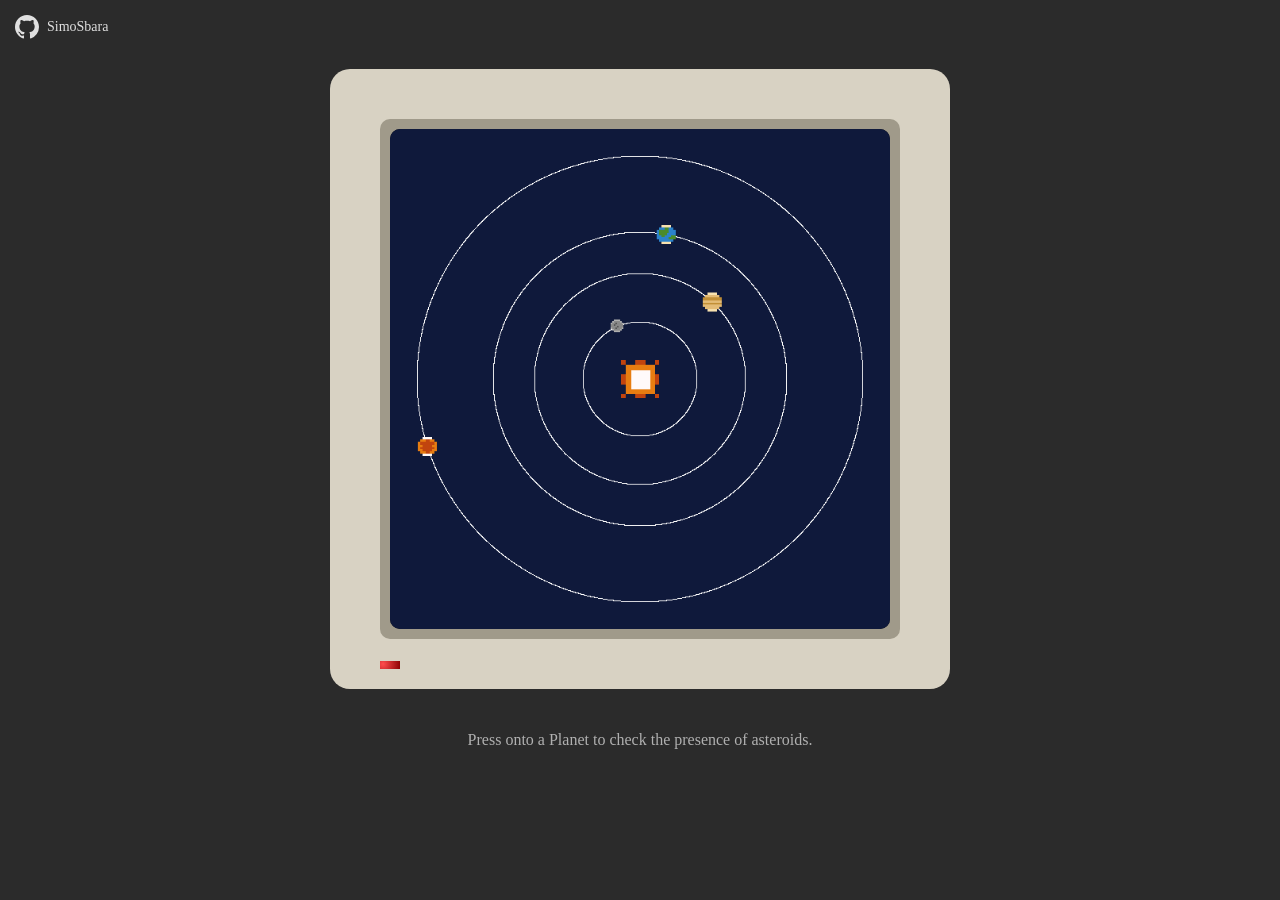
==== index.html @ 10224bb9 "Rename main.html to index.html" ====
<!doctype html>
<html lang="en-us">
  <head>
    <link rel="stylesheet" href="main.css">
    <link rel="stylesheet" href="win31/combined.min.css">
    <meta charset="utf-8">
    <meta http-equiv="Content-Type" content="text/html; charset=utf-8">
    <title>Near Earth Objects</title>

    <style>
        body, button, input, textarea {
            font-family: 'Microsoft Sans Serif' !important;
        }
    </style>
    <script>

        var wasm = null;
        var cur_planet = -1;
        var cur_asteroid = -1;

        function decode_c_str(pointer) 
        {
            const memoryView = new Uint8Array(wasm.memory.buffer);

            let length = 0;
            while (memoryView[pointer + length] !== 0) {
                length++;
            }

            const stringBytes = new Uint8Array(wasm.memory.buffer, pointer, length);

            const decoder = new TextDecoder('utf-8');
            return decoder.decode(stringBytes);
        }

        function date_to_iso(date)
        {
            const yyyy = date.getFullYear();
            const mm = String(date.getMonth() + 1).padStart(2, '0');
            const dd = String(date.getDate()).padStart(2, '0');

            return `${yyyy}-${mm}-${dd}`
        } 

        function timestamp_to_iso(t)
        {
            let seconds = parseInt(t);
            let date = new Date(seconds)

            const yyyy = date.getFullYear();
            const mm = String(date.getMonth() + 1).padStart(2, '0');
            const dd = String(date.getDate()).padStart(2, '0');

            return `${yyyy}-${mm}-${dd}`
        } 


        function days_date_diff(first, second) 
        {        
            return Math.round((second - first) / (1000 * 60 * 60 * 24));
        }

        function msec_date_diff(first, second) 
        {        
            return BigInt(second - first);
        }

        async function init_events()
        {
            const canvas = document.getElementById("buffer")
            canvas.addEventListener('mousedown', function(e) {
                on_planet_click(canvas, e)
            })

            const btn1 = document.getElementById("btn1")
            btn1.addEventListener('click', function(e) {

                let dlginfo = document.getElementById("dlg-info")
                dlginfo.hidden = true

                load_asteroids_table(cur_planet)

                let dlg_asteroids = document.getElementById("dlg-asteroids")
                dlg_asteroids.hidden = false
            })

            const btn2 = document.getElementById("btn2")
            btn2.addEventListener('click', function(e) {
                let dlg = document.getElementById("dlg-info")
                dlg.hidden = true
            })

            const btn1_list = document.getElementById("dlg-asteroids-btn1")
            btn1_list.addEventListener('click', function(e) {

                if(cur_asteroid == -1)
                    return

                select_asteroid(cur_asteroid)

                let dlg = document.getElementById("dlg-asteroid-info")
                dlg.hidden = false
            })

            const btn2_list = document.getElementById("dlg-asteroids-btn2")
            btn2_list.addEventListener('click', function(e) {
                let dlg = document.getElementById("dlg-asteroids")
                dlg.hidden = true

                cur_planet = -1
                cur_asteroid = -1
            })

            const btn_ok = document.getElementById("dlg-asteroid-info-ok")
            btn_ok.addEventListener('click', function(e) {
                let dlg = document.getElementById("dlg-asteroid-info")
                dlg.hidden = true
            })
        }

        async function init()
        {
            init_events()

            const app = await fetch('app.wasm');
            const stream = await WebAssembly.instantiateStreaming(app);
            wasm = stream.instance.exports;
            
            var j2000 = msec_date_diff(new Date(2000, 1, 1), new Date())
            var epoch = msec_date_diff(new Date(1970, 1, 1), new Date())

            console.log("j2000 " + j2000)
            wasm.set_timestamp_since_j2000(j2000)
            wasm.set_timestamp_since_epoch(epoch)

            if(load_asteroids())
                draw_asteroids()
        }

        function load_asteroids_table(planet)
        {
            let n = wasm.get_num_asteroids(planet)
            const tbody = document.getElementById('asteroids-list')

            //svuoto
            tbody.innerHTML = "";
            cur_asteroid = -1

            for(let i = 0; i < n; i++)
            {
                const tr = document.createElement('tr')

                let namec = wasm.get_asteroid_name(planet, i)
                let timestamp = wasm.get_asteroid_timestamp(planet, i)

                let name = decode_c_str(namec)
                let t = timestamp_to_iso(timestamp)

                tr.setAttribute('role', 'option')
                tr.innerHTML = 
                `
                    <td>
                        <div class="icon">
                        <div class="icon-label">${name}</div>
                        </div>
                    </td>
                    <td>${t}</td>
                `

                tbody.appendChild(tr)
            }

            tbody.addEventListener('click', function(event) {
                on_asteroid_click(event)
            })
        }

        function handle_planet_click(planet)
        {
            let n = wasm.get_num_asteroids(planet)
            console.log("n " + n)

            let dlg = document.getElementById("dlg-info")
            let dlgInfo = document.getElementById("dlg-info-body")
            let btn1 = document.getElementById("btn1")

            if(n == 0)
            {   
                btn1.hidden = true
                dlgInfo.textContent = "There are 0 Asteroids!"
            }  
            else
            {
                btn1.hidden = false
                dlgInfo.textContent = "There are " + n + " Asteroids!"
            }

            dlg.hidden = false
            cur_planet = planet
        }

        function select_asteroid(asteroid)
        {
            let planet = cur_planet
            let i = asteroid

            let namec = wasm.get_asteroid_name(planet, i)
            let min_d = wasm.get_asteroid_min_diameter(planet, i)
            let max_d = wasm.get_asteroid_max_diameter(planet, i)
            let distance = wasm.get_asteroid_miss_distance(planet, i)
            let velocity = wasm.get_asteroid_velocity(planet, i)
            let hazard = wasm.is_asteroid_hazardous(planet, i)

            let aname = document.getElementById("asteroid-name")
            let amin_d = document.getElementById("asteroid-min-diam")
            let amax_d = document.getElementById("asteroid-max-diam")
            let adist = document.getElementById("asteroid-miss-distance")
            let avel = document.getElementById("asteroid-velocity")
            let ahaz = document.getElementById("hazard-warning")

            aname.value = decode_c_str(namec)
            amin_d.value = min_d
            amax_d.value = max_d
            adist.value = distance
            avel.value = velocity
            ahaz.hidden = (hazard == 0)
        }

        function on_planet_click(canvas, event) 
        {
            const rect = canvas.getBoundingClientRect()

            const scaleX = canvas.width / rect.width;
            const scaleY = canvas.height / rect.height;

            const x = (event.clientX - rect.left) * scaleX;
            const y = (event.clientY - rect.top) * scaleY;

            console.log("x: " + x + " y: " + y)

            const planet = wasm.get_planet_by_position(x, y)

            console.log("planet: " + planet)

            if(planet === -1)
                return

            handle_planet_click(planet)
        }

        function on_asteroid_click(event)
        {
            // Trova l'elemento genitore 'tr' più vicino al punto in cui hai cliccato
            const clickedRow = event.target.closest('tr');
            
            // Se non hai cliccato su una riga, interrompi
            if (!clickedRow) return;

            // 1. Deseleziona TUTTE le righe della tabella
            const tbody = clickedRow.closest('tbody');

            const allRows = tbody.querySelectorAll('tr');
            allRows.forEach(row => {
                row.setAttribute('aria-selected', 'false');
            });

            // 2. Applica la selezione direttamente sull'INTERA riga cliccata
            clickedRow.setAttribute('aria-selected', 'true');

            console.log("i " + clickedRow.sectionRowIndex)

            cur_asteroid = clickedRow.sectionRowIndex
        }

        function elab_asteroids(asteroids_json)
        {
            console.log(asteroids_json)

            const encoder = new TextEncoder();
            const bytes = encoder.encode(asteroids_json);

            var ptr = wasm.alloc_memory(bytes.length + 1)

            if (ptr === 0) 
            {
                console.error("Failed to alloc()");
                return false;
            }

            const memoriaWasm = new Int8Array(wasm.memory.buffer, ptr, bytes.length + 1);
            memoriaWasm.set(bytes);
            memoriaWasm[bytes.length] = 0;

            var status = wasm.load_asteroids(ptr, bytes.length)
            wasm.free_memory(ptr)

            console.log("status load " + status)

            if(!status)
            {
                console.log("Failed to parse JSON: " + asteroids_json);
                return false;
            }
            
            return true
        }

        async function load_asteroids() 
        {
            var today = new Date()
            var past_7days = new Date()
            past_7days.setDate(today.getDate() - 7)

            var date = new Date()
            var today = date_to_iso(date)

            date.setDate(date.getDate() - 7)
            var past_7days = date_to_iso(date)
        
            console.log(today)
            console.log(past_7days)

            var cache_name = 'cache_asteroids_' + today + "_" + past_7days
            var json = localStorage.getItem(cache_name);

            if (json === null)
            {
                var response = await fetch(`https://api.nasa.gov/neo/rest/v1/feed?start_date=${past_7days}&end_date=${today}&api_key=DEMO_KEY`);

                if (!response.ok)
                    throw new Error("GET failed! ${response.status}");
                
                json = await response.json();
                json = JSON.stringify(json)
                localStorage.setItem(cache_name, json);
                console.log("JSON saved in cache!");
            }
            else
                console.log("JSON found in cache!");

            var status = elab_asteroids(json)
            
            if(status)
                console.log("num " + wasm.get_num_asteroids(2))

            console.log("status " + status)

            return status
        }

        async function draw_asteroids() 
        {
            var canvas = document.getElementById("buffer");
            var cxt = canvas.getContext("2d");
            var s = Math.min(document.body.clientWidth, document.body.clientHeight)

            canvas.width = s;
            canvas.height = s;

            var width = canvas.width;
            var height = canvas.height;
            var ptr = wasm.draw_asteroids(width, height);

            if (ptr === 0) 
            {
                console.error("Cannot allocate memory!");
                return;
            }

            console.log(width + " " + height)

            var wasmArray = new Uint8ClampedArray(wasm.memory.buffer, ptr, width * height * 4);
            var imageData = new ImageData(wasmArray, width, height);

            cxt.putImageData(imageData, 0, 0);
        }
    </script>
  </head>
  
  <body onload="init()" style="background-color: #2b2b2b; flex-direction: column;">
        <a href="https://github.com/SimoSbara" target="_blank" class="github-profile">
            <!-- SVG di GitHub -->
            <svg height="24" width="24" viewBox="0 0 16 16" fill="currentColor">
                <path d="M8 0C3.58 0 0 3.58 0 8c0 3.54 2.29 6.53 5.47 7.59.4.07.55-.17.55-.38 0-.19-.01-.82-.01-1.49-2.01.37-2.53-.49-2.69-.94-.09-.23-.48-.94-.82-1.13-.28-.15-.68-.52-.01-.53.63-.01 1.08.58 1.23.82.72 1.21 1.87.87 2.33.66.07-.52.28-.87.51-1.07-1.78-.2-3.64-.89-3.64-3.95 0-.87.31-1.59.82-2.15-.08-.2-.36-1.02.08-2.12 0 0 .67-.21 2.2.82.64-.18 1.32-.27 2-.27.68 0 1.36.09 2 .27 1.53-1.04 2.2-.82 2.2-.82.44 1.1.16 1.92.08 2.12.51.56.82 1.27.82 2.15 0 3.07-1.87 3.75-3.65 3.95.29.25.54.73.54 1.48 0 1.07-.01 1.93-.01 2.2 0 .21.15.46.55.38A8.013 8.013 0 0016 8c0-4.42-3.58-8-8-8z"></path>
            </svg>
            <span>SimoSbara</span>
        </a>
        <div class="crt-monitor">
            <div class="screen-border">
                <div class="glass-screen">
                    <canvas id="buffer" style="display: grid; place-content: center;"></canvas>
                    <div hidden id="dlg-info" style="width: 100%; height: 100%; place-content: center; position: absolute;background: repeating-conic-gradient(#aeaeae6e 0 25%, #6d6d6d7a 0 50%) 50% / 5px 5px;">
                        <div class="window active" style="max-width: 300px; margin: auto;">
                            <div class="title-bar">
                                <div class="title-bar-text">
                                    Planet Information
                                </div>
                                <div class="title-bar-buttons">
                                <button data-close=""></button>
                                </div>
                            </div>
                            <div class="dialog-body">
                                <div id="dlg-info-body" class="padding">There are 0 asteroids near this planet!</div>
                                <div class="flex-row gap padding justify-center">
                                    <button id="btn1">Details</button>
                                    <button id="btn2">Close</button>
                                </div>
                            </div>
                        </div>
                    </div>
                    <div hidden id="dlg-asteroids" style="width: 100%; height: 100%; place-content: center; position: absolute;background: repeating-conic-gradient(#aeaeae6e 0 25%, #6d6d6d7a 0 50%) 50% / 5px 5px;">
                        <div class="window active" style="width: 380px; height: 380px; display: flex; flex-direction: column; margin: auto;">
                            <div class="title-bar">
                                <div class="title-bar-text">
                                    Asteroids List
                                </div>
                                <div class="title-bar-buttons">
                                <button data-close=""></button>
                                </div>
                            </div>
                            <div class="dialog-body" style="display: flex; flex-direction: column; flex-grow: 1; overflow: hidden;">
                                <div class="list" role="listbox" aria-multiselectable="true" style="overflow-y: auto; flex-grow: 1;">
                                    <table class="detailed">
                                        <thead>
                                        <tr>
                                            <th scope="col" role="button" aria-sort="ascending">Name</th>
                                            <th scope="col" role="button">Observation</th>
                                        </tr>
                                        </thead>
                                        <tbody id="asteroids-list">
                                        <tr role="option" aria-selected="true">
                                            <td>
                                            <div class="icon">
                                                <div class="icon-label">My Documents</div>
                                            </div>
                                            </td>
                                            <td style="text-align: right;"></td>
                                            <td>2020-07-14 20:28</td>
                                        </tr>
                                        </tbody>
                                    </table>
                                </div>
                                <div class="flex-row gap padding justify-center" style="margin-top: 10px;">
                                    <button id="dlg-asteroids-btn1">Select</button>
                                    <button id="dlg-asteroids-btn2">Close</button>
                                </div>
                            </div>
                        </div>
                    </div>
                   <div hidden id="dlg-asteroid-info" style="width: 100%; height: 100%; place-content: center; position: absolute; background: repeating-conic-gradient(#aeaeae6e 0 25%, #6d6d6d7a 0 50%) 50% / 5px 5px;">
                        <div class="window active" style="max-width: 350px; margin: auto;">
                            <div class="title-bar">
                                <div class="title-bar-text">
                                    Asteroid Details
                                </div>
                                <div class="title-bar-buttons">
                                    <button data-close=""></button>
                                </div>
                            </div>
                            <div class="dialog-body">
                                <div class="flex-row gap-large align-items-start padding" style="display: flex; gap: 30px">
                                    <div style="flex: 0 0 100px; text-align: center;">
                                        <img src="icons/asteroid.gif" alt="Asteroid Icon" style="width: 100px; height: 100px; image-rendering: pixelated; border: 1px solid #000; box-shadow: 2px 2px 0 #fff, inset 2px 2px 0 #808080, inset -2px -2px 0 #dfdfdf;">
                                        <div id="hazard-warning" class="blinking-hazard">
                                           ! HAZARD !
                                        </div>
                                    </div>

                                    <div class="flex-column gap" style="flex: 1; display: flex; flex-direction: column;">
                                        <div style="display: flex; flex-direction: column;">
                                            <label for="id-name">Name:</label>
                                            <input id="asteroid-name" type="text" id="id-name" value="" readonly>
                                        </div>
                                        <div style="display: flex; flex-direction: column;">
                                            <label for="id-discovery">Min. Diameter (km):</label>
                                            <input id="asteroid-min-diam" type="text" id="id-discovery" value="" readonly>
                                        </div>
                                        <div style="display: flex; flex-direction: column;">
                                            <label for="id-class">Max. Diameter (km):</label>
                                            <input id="asteroid-max-diam" type="text" id="id-class" value="" readonly>
                                        </div>
                                        <div style="display: flex; flex-direction: column;">
                                            <label for="id-class">Miss Distance (km):</label>
                                            <input id="asteroid-miss-distance" type="text" id="id-class" value="" readonly>
                                        </div>
                                        <div style="display: flex; flex-direction: column;">
                                            <label for="id-class">Relative Velocity (km/h):</label>
                                            <input id="asteroid-velocity" type="text" id="id-class" value="" readonly>
                                        </div>
                                    </div>
                                </div>
                                <div class="flex-row padding justify-center" style="display: flex; justify-content: center; margin-top: 15px;">
                                    <button id="dlg-asteroid-info-ok" style="width: 80px;">OK</button>
                                </div>
                            </div>
                        </div>
                    </div>
                </div>
            </div>
            <div class="power-led"></div>
        </div>

        <div style="text-align: center; color: #b0b0b0; margin-top: 30px; line-height: 1.6; max-width: 600px; margin-left: auto; margin-right: auto;">
            <p>Press onto a Planet to check the presence of asteroids.</p>
        </div>
  </body>
</html>
---- main.css ----
:root {
  --monitor-beige: #d8d2c3;
  --shadow-beige: #b4ae9a;
  --glass-black: #121212;
}

.crt-monitor {
  background-color: var(--monitor-beige);
  padding: 50px;
  border-radius: 20px;
  display: inline-block;
  position: relative;
}

.screen-border {
  background-color: #a09a8a;
  padding: 10px;
  border-radius: 10px;
}

.glass-screen {
  background-color: var(--glass-black);
  width: 500px;
  height: 500px;
  border-radius: 10px;
  overflow: hidden;
  position: relative;
}

.glass-screen canvas {
  position: absolute;
  top: 0;
  left: 0;
  width: 100%;
  height: 100%;
}

body {
  margin: 100px;
  height: 70vh;
  display: flex;
  justify-content: center;
  align-items: center;
}

.power-led {
  position: absolute;
  bottom: 20px;
  left: 50px;
  width: 20px;
  height: 8px;

  background: radial-gradient(circle at 3px 3px, #ff4d4d, #8b0000);
  
  box-shadow: 
    inset 1px 1px 1px rgba(255,255,255,0.4),
    0 0 5px #ff0000, 
}

@keyframes blink-animation {
  0% { opacity: 1; }
  50% { opacity: 0; }
  100% { opacity: 1; }
}

.blinking-hazard {
  color: red;
  margin-top: 10px;
  animation: blink-animation 1s steps(1, end) infinite; 
}

.github-profile {
  position: absolute;
  top: 15px;
  left: 15px; 
  
  display: flex;
  align-items: center;
  gap: 8px;
  
  color: #e0e0e0;
  text-decoration: none;
  font-size: 14px;
  z-index: 1000;
}

.github-profile:hover {
  color: #ffffff;
  text-decoration: underline;
}
---- win31/combined.min.css ----
:root{--spacing: 8px;--padding: 8px;--margin: 8px}*{padding:0;margin:0;border:0;box-sizing:border-box}p{margin:var(--margin) 0}pre{overflow:auto}.margin{margin:var(--margin)}.margin-top{margin-top:var(--margin)}.margin-right{margin-right:var(--margin)}.margin-bottom{margin-bottom:var(--margin)}.margin-left{margin-left:var(--margin)}.margin-horizontal{margin-left:var(--margin);margin-right:var(--margin)}.margin-vertical{margin-top:var(--margin);margin-bottom:var(--margin)}.padding{padding:var(--padding)}.padding-top{padding-top:var(--padding)}.padding-right{padding-right:var(--padding)}.padding-bottom{padding-bottom:var(--padding)}.padding-left{padding-left:var(--padding)}.padding-horizontal{padding-left:var(--padding);padding-right:var(--padding)}.padding-vertical{padding-top:var(--padding);padding-bottom:var(--padding)}.flex-row{display:flex;flex-direction:row}.flex-column{display:flex;flex-direction:column}.flex-row.gap,.flex-column.gap{gap:var(--spacing)}.flex-row.align-start,.flex-column.align-start{align-items:flex-start}.flex-row.align-center,.flex-column.align-center,.grid.align-center{align-items:center}.flex-row.align-end,.flex-column.align-end{align-items:flex-end}.flex-row.align-stretch,.flex-column.align-stretch{align-items:stretch}.flex-row.justify-start,.flex-column.justify-start{justify-content:flex-start}.flex-row.justify-center,.flex-column.justify-center{justify-content:center}.flex-row.justify-end,.flex-column.justify-end{justify-content:flex-end}.grow{flex-grow:1}.grid{display:grid}.grid.gap{grid-column-gap:var(--spacing);grid-row-gap:var(--spacing)}.grid.gap-vertical{grid-row-gap:var(--spacing)}.grid.gap-horizontal{grid-column-gap:var(--spacing)}.checkbox-row,.radio-row{display:flex;align-items:center}.checkbox-row label,.radio-row label{padding-left:var(--spacing)}.window{display:flex;flex-direction:column}.title-bar{flex-shrink:0}.title-bar-text{overflow:hidden;white-space:nowrap;text-overflow:ellipsis}.window-body{flex-grow:1}[role=menu],[role=menubar]{user-select:none;list-style-type:none;display:flex;white-space:nowrap}[role=menu]{flex-direction:column}[role=menu] li,[role=menubar] li{position:relative;text-overflow:ellipsis;cursor:default}[role=menu] li>ul,[role=menu] li>.menu,[role=menubar] li>ul,[role=menubar] li>.menu{position:absolute;z-index:1;display:none}[role=menu] li:focus-within>ul,[role=menu] li:focus-within>.menu,[role=menubar] li:focus-within>ul,[role=menubar] li:focus-within>.menu{display:block}.list [role=option]{user-select:none}:root{--preferred-font: "Microsoft Sans Serif";--desktop-bg: #C0C0C0;--workspace-bg: #FFFFFF;--window-bg: #FFFFFF;--window-fg: #000000;--button-bg: #C0C0C0;--button-fg: #000000;--button-dark: #808080;--button-light: #FFFFFF;--input-bg: var(--window-bg);--input-fg: var(--window-fg);--border: #000000;--disabled: #808080;--window-frame: #C0C0C0;--window-frame-active: var(--window-frame);--menu-bg: #FFFFFF;--menu-fg: #000000;--title-bar-bg: #FFFFFF;--title-bar-fg: #000000;--title-bar-active-bg: #0000C0;--title-bar-active-fg: #FFFFFF;--selection-bg: #0000C0;--selection-fg: #FFFFFF;--selection-inverse: #FFFF3F;--scrollbar-bg: #C0C0C0}body{background-color:var(--window-bg);color:var(--window-fg);font-family:system-ui}*,*::before,*::after{box-sizing:border-box}button::-moz-focus-inner{border:none}button,input,textarea,select{font-family:inherit;font-size:inherit}a:focus{outline:1px dotted var(--border)}code{font-family:monospace}.desktop{background:var(--desktop-bg)}.raised{background:var(--window-bg);border:1px solid var(--border)}.lowered{background:var(--window-bg);border:1px solid var(--border)}.raised>.lowered{border:0}.raised.stack-row>.lowered+.lowered{border-left:1px solid var(--border)}.raised.stack-column>.lowered+.lowered{border-top:1px solid var(--border)}.top-panel{background:var(--window-bg);border-bottom:1px solid var(--border)}.right-panel{background:var(--window-bg);border-left:1px solid var(--border)}.bottom-panel{background:var(--window-bg);border-top:1px solid var(--border)}.left-panel{background:var(--window-bg);border-right:1px solid var(--border)}fieldset{border:1px solid var(--border);position:relative}legend{text-align:left;padding:0 2px;display:block}hr{border-top:1px solid var(--border)}.horizontal-scrollbar,.vertical-scrollbar{display:flex}.horizontal-scrollbar>button,.vertical-scrollbar>button{display:flex;flex-shrink:0;width:16px;height:16px;min-width:0;padding:0;background-repeat:no-repeat;background:silver;border:1px solid var(--border);box-shadow:inset 1px 1px var(--button-light),inset -2px -2px var(--button-dark);border-radius:0}.horizontal-scrollbar>button::after,.horizontal-scrollbar>button:active::after,.vertical-scrollbar>button::after,.vertical-scrollbar>button:active::after{content:"";display:block;width:7px;height:7px;margin:3px 0 0 3px;background-repeat:no-repeat;position:initial}.horizontal-scrollbar>button:focus,.vertical-scrollbar>button:focus{outline:none}.horizontal-scrollbar>button:focus::after,.vertical-scrollbar>button:focus::after{position:initial;border:unset}.horizontal-scrollbar>button:not(:disabled):active,.vertical-scrollbar>button:not(:disabled):active{padding:1px 0 0 1px;box-shadow:inset 1px 1px var(--button-dark);outline:none}.horizontal-scrollbar>.scrollbar-track,.vertical-scrollbar>.scrollbar-track{flex-grow:1;background:var(--scrollbar-bg);position:relative}.horizontal-scrollbar>.scrollbar-track>.scrollbar-thumb,.vertical-scrollbar>.scrollbar-track>.scrollbar-thumb{position:absolute;background:var(--button-bg);border:1px solid var(--border);box-shadow:inset 1px 1px var(--button-light),inset -2px -2px var(--button-dark)}.horizontal-scrollbar>button:first-child::after{background-image:url(scroll-left.svg)}.horizontal-scrollbar>button:last-child::after{background-image:url(scroll-right.svg)}.horizontal-scrollbar>.scrollbar-track{border-top:1px solid var(--border);border-bottom:1px solid var(--border)}.horizontal-scrollbar>.scrollbar-track>.scrollbar-thumb{top:0;bottom:0;border-top:0;border-bottom:0}.vertical-scrollbar{flex-direction:column;width:16px}.vertical-scrollbar>button:first-child::after{background-image:url(scroll-up.svg)}.vertical-scrollbar>button:last-child::after{background-image:url(scroll-down.svg)}.vertical-scrollbar>.scrollbar-track{border-left:1px solid var(--border);border-right:1px solid var(--border)}.vertical-scrollbar>.scrollbar-track>.scrollbar-thumb{left:0;right:0;border-left:0;border-right:0}::-webkit-scrollbar{background-color:var(--scrollbar-bg);width:17px;height:17px}::-webkit-scrollbar-corner{background:var(--scrollbar-bg)}::-webkit-scrollbar-button,::-webkit-scrollbar-thumb{background-color:var(--button-bg);color:var(--button-fg);border:1px solid var(--border);box-shadow:inset 1px 1px 0 var(--button-light),inset -2px -2px var(--button-dark)}::-webkit-scrollbar-track-piece{border:1px solid var(--border)}::-webkit-scrollbar-button{width:17px;height:17px;display:none}::-webkit-scrollbar-button:single-button{display:block;background-position:4px 4px}::-webkit-scrollbar-button:active{box-shadow:inset 1px 1px var(--button-dark);background-position:5px 5px}::-webkit-scrollbar-button:vertical:decrement{background-image:url(scroll-up.svg);background-repeat:no-repeat;border-bottom:0}::-webkit-scrollbar-button:vertical:increment{background-image:url(scroll-down.svg);background-repeat:no-repeat;border-top:0}::-webkit-scrollbar-button:horizontal:decrement{background-image:url(scroll-left.svg);background-repeat:no-repeat;border-right:0}::-webkit-scrollbar-button:horizontal:increment{background-image:url(scroll-right.svg);background-repeat:no-repeat;border-left:0}button,input[type=button],input[type=submit],input[type=reset],.button{background-color:var(--button-bg);color:var(--button-fg);border:1px solid var(--border);border-radius:2.5px;min-width:70px;padding:2px 8px;position:relative;box-shadow:inset -1px -1px 0 var(--button-dark),inset 1px 1px 0 var(--button-light),inset -2px -2px 0 var(--button-dark),inset 2px 2px 0 var(--button-light);outline:none;cursor:default;user-select:none;text-align:center}button:focus,button.focus,input[type=button]:focus,input[type=button].focus,input[type=submit]:focus,input[type=submit].focus,input[type=reset]:focus,input[type=reset].focus,.button:focus,.button.focus{box-shadow:inset 1px 1px 0 var(--border),inset -1px -1px 0 var(--border),inset -2px -2px 0 var(--button-dark),inset 2px 2px 0 var(--button-light),inset -3px -3px 0 var(--button-dark),inset 3px 3px 0 var(--button-light)}button:focus::after,button.focus::after,input[type=button]:focus::after,input[type=button].focus::after,input[type=submit]:focus::after,input[type=submit].focus::after,input[type=reset]:focus::after,input[type=reset].focus::after,.button:focus::after,.button.focus::after{content:"";display:block;position:absolute;top:3px;bottom:3px;left:6px;right:6px;border:1px dotted var(--button-dark);border-radius:1px}button:disabled::after,button.disabled::after,input[type=button]:disabled::after,input[type=button].disabled::after,input[type=submit]:disabled::after,input[type=submit].disabled::after,input[type=reset]:disabled::after,input[type=reset].disabled::after,.button:disabled::after,.button.disabled::after{content:"";display:block;position:absolute;top:3px;left:3px;right:3px;bottom:3px;background-image:linear-gradient(45deg, var(--button-bg) 25%, transparent 25%),linear-gradient(-45deg, var(--button-bg) 25%, transparent 25%),linear-gradient(45deg, transparent 75%, var(--button-bg) 75%),linear-gradient(-45deg, transparent 75%, var(--button-bg) 75%);background-size:2px 2px;background-position:0 0,0 1px,1px -1px,-1px 0px}button:not(:disabled,.disabled):active,button.active,input[type=button]:not(:disabled,.disabled):active,input[type=button].active,input[type=submit]:not(:disabled,.disabled):active,input[type=submit].active,input[type=reset]:not(:disabled,.disabled):active,input[type=reset].active,.button:not(:disabled,.disabled):active,.button.active{box-shadow:inset 1px 1px 0 var(--border),inset -1px -1px 0 var(--border),inset 2px 2px 0 var(--button-dark);padding:3px 7px 1px 9px}button:not(:disabled,.disabled):active::after,button.active::after,input[type=button]:not(:disabled,.disabled):active::after,input[type=button].active::after,input[type=submit]:not(:disabled,.disabled):active::after,input[type=submit].active::after,input[type=reset]:not(:disabled,.disabled):active::after,input[type=reset].active::after,.button:not(:disabled,.disabled):active::after,.button.active::after{top:4px;bottom:2px;left:31px;right:29px}form:focus-within:not(:has(button:focus,input[type=button]:focus,input[type=submit]:focus,input[type=reset]:focus)) button:default,form:focus-within:not(:has(button:focus,input[type=button]:focus,input[type=submit]:focus,input[type=reset]:focus)) input[type=button]:default,form:focus-within:not(:has(button:focus,input[type=button]:focus,input[type=submit]:focus,input[type=reset]:focus)) input[type=submit]:default,form:focus-within:not(:has(button:focus,input[type=button]:focus,input[type=submit]:focus,input[type=reset]:focus)) input[type=reset]:default,form:focus-within:not(:has(button:focus,input[type=button]:focus,input[type=submit]:focus,input[type=reset]:focus)) .button:default{box-shadow:inset 1px 1px 0 var(--border),inset -1px -1px 0 var(--border),inset -2px -2px 0 var(--button-dark),inset 2px 2px 0 var(--button-light),inset -3px -3px 0 var(--button-dark),inset 3px 3px 0 var(--button-light)}button.primary,input[type=button].primary,input[type=submit].primary,input[type=reset].primary,.button.primary{box-shadow:inset 1px 1px 0 var(--border),inset -1px -1px 0 var(--border),inset -2px -2px 0 var(--button-dark),inset 2px 2px 0 var(--button-light),inset -3px -3px 0 var(--button-dark),inset 3px 3px 0 var(--button-light)}input:not([type=button],[type=submit],[type=reset],[type=checkbox],[type=radio],[type=range]),textarea,.input,select{background-color:var(--input-bg);color:var(--input-fg);border:1px solid var(--border);padding:2px 6px;font-family:inherit;font-size:inherit;outline:none}input:not([type=button],[type=submit],[type=reset],[type=checkbox],[type=radio],[type=range])::selection,textarea::selection,.input::selection,select::selection{background-color:var(--selection-bg);color:var(--selection-fg)}input:not([type=button],[type=submit],[type=reset],[type=checkbox],[type=radio],[type=range]):disabled,input:not([type=button],[type=submit],[type=reset],[type=checkbox],[type=radio],[type=range]).disabled,textarea:disabled,textarea.disabled,.input:disabled,.input.disabled,select:disabled,select.disabled{color:var(--disabled)}select>option{padding:2px 6px}select>option:checked{background-color:var(--selection-bg);color:var(--selection-fg)}select[multiple],select[size]:not([size="1"]){padding:0}select[multiple]>option:checked,select[size]:not([size="1"])>option:checked{background-color:var(--selection-bg);color:var(--selection-fg)}select[multiple]:focus>option:checked,select[size]:not([size="1"]):focus>option:checked{outline:1px dotted var(--selection-inverse)}select:not([size]):not(:active):focus,select[size="1"]:not(:active):focus{background-color:var(--selection-bg);color:var(--selection-fg);box-shadow:inset 1px 1px 0 var(--input-bg),inset -1px -1px 0 var(--input-bg)}.dropdown{display:inline-grid;padding:0;grid-template-areas:"s"}.dropdown>select{appearance:none;grid-area:s;padding-right:21px}.dropdown>select:not(:disabled):active{background:var(--input-bg);color:var(--input-fg)}.dropdown>select:not(:disabled):active+.dropdown-button{box-shadow:inset 1px 1px var(--button-dark),-1px 0 var(--input-bg)}.dropdown>select:not(:disabled):active+.dropdown-button::after{margin:1px 0 0 2px}.dropdown>select:disabled+.dropdown-button{color:var(--disabled)}.dropdown>.dropdown-button{justify-self:end;grid-area:s;display:flex;justify-content:center;align-items:center;margin:1px;background-color:var(--button-bg);color:var(--button-fg);border-left:1px solid var(--border);box-shadow:inset 1px 1px var(--button-light),inset -2px -2px var(--button-dark),-1px 0 var(--input-bg);width:16px;pointer-events:none}.dropdown>.dropdown-button::after{content:"";display:block;width:7px;height:9px;-webkit-mask-image:url(dropdown-arrow.svg);-webkit-mask-repeat:no-repeat;mask-image:url(dropdown-arrow.svg);mask-repeat:no-repeat;background:currentColor}input[type=checkbox]{-webkit-appearance:none;-moz-appearance:none;appearance:none;background:var(--input-bg);border:1px solid var(--input-fg);width:13px;height:13px;border-radius:0}input[type=checkbox]:checked{background-image:url(checkmark.svg);background-repeat:no-repeat;background-position:0 0}input[type=checkbox]:disabled+label,input[type=radio]:disabled+label{position:relative}input[type=checkbox]:disabled+label::after,input[type=radio]:disabled+label::after{content:"";display:block;position:absolute;top:0;right:0;bottom:0;left:0;background-image:linear-gradient(45deg, var(--window-bg) 25%, transparent 25%),linear-gradient(-45deg, var(--window-bg) 25%, transparent 25%),linear-gradient(45deg, transparent 75%, var(--window-bg) 75%),linear-gradient(-45deg, transparent 75%, var(--window-bg) 75%);background-size:2px 2px;background-position:0 0,0 1px,1px -1px,-1px 0px}input[type=radio]{-webkit-appearance:none;-moz-appearance:none;appearance:none;background:var(--input-bg);border:1px solid var(--input-fg);width:12px;height:12px;border-radius:50%}input[type=radio]:checked::after{content:"";display:block;width:6px;height:6px;border-radius:50%;background-color:var(--input-fg);margin-top:2px;margin-left:2px}input[type=radio]:focus,input[type=checkbox]:focus{outline:none}input[type=radio]:focus+label,input[type=checkbox]:focus+label{position:relative}input[type=radio]:focus+label::after,input[type=checkbox]:focus+label::after{content:"";display:block;position:absolute;top:0;left:calc(var(--spacing) - 1px);right:0;bottom:0;border:1px dotted var(--border);border-radius:1px}label>input[type=radio]:focus,label>input[type=checkbox]:focus{outline:1px dotted var(--border);outline-offset:1px}input[type=range]{-webkit-appearance:none;width:100%;background:rgba(0,0,0,0);padding:2px}input[type=range]:focus{outline:none}input[type=range]:focus::-moz-range-thumb{animation:1s infinite linear range-focus}input[type=range]:focus::-webkit-slider-thumb{animation:1s infinite linear range-focus}input[type=range]::-moz-range-track{height:16px;background:var(--scrollbar-bg);border:1px solid var(--border)}input[type=range]::-moz-range-thumb{border-radius:0;height:16px;width:32px;background:var(--button-bg);background-size:2px 2px;background-position:0 0,0 1px,1px -1px,-1px 0px;border:1px solid var(--border);box-shadow:inset 1px 1px var(--button-light),inset -2px -2px var(--button-dark)}input[type=range]::-webkit-slider-runnable-track{height:16px;background:var(--scrollbar-bg);border:1px solid var(--border);margin:10px 0}input[type=range]::-webkit-slider-thumb{-webkit-appearance:none;margin-top:-1px;border-radius:0;height:16px;width:32px;background:var(--button-bg);background-size:2px 2px;background-position:0 0,0 1px,1px -1px,-1px 0px;border:1px solid var(--border);box-shadow:inset 1px 1px var(--button-light),inset -2px -2px var(--button-dark)}@keyframes range-focus{from{background-image:linear-gradient(45deg, var(--button-dark) 25%, transparent 25%),linear-gradient(-45deg, var(--button-dark) 25%, transparent 25%),linear-gradient(45deg, transparent 75%, var(--button-dark) 75%),linear-gradient(-45deg, transparent 75%, var(--button-dark) 75%)}to{background-image:none}}progress,.progress-bar{-webkit-appearance:none;-moz-appearance:none;appearance:none;background:var(--input-bg);border:1px solid var(--border);height:16px}.progress-bar{position:relative;overflow:hidden}.progress-bar:not([aria-valuenow])::after,.progress-bar>.progress-bar-value{content:"";display:block;position:absolute;top:0;bottom:0;left:0;background:var(--selection-bg)}.progress-bar:not([aria-valuenow])::after{width:50%;animation:1s infinite linear indeterminate}progress::-webkit-progress-bar{background:var(--input-bg)}progress::-webkit-progress-value{background:var(--selection-bg)}progress::-moz-progress-bar{background:var(--selection-bg)}progress:indeterminate::-moz-progress-bar{width:50%;animation:1s infinite linear indeterminate}progress:not([value])::-webkit-progress-value{width:50%;animation:1s infinite linear indeterminate}@keyframes indeterminate{from{margin-left:-50%}to{margin-left:100%}}.window,.dialog,.menu{background:var(--window-frame);border:1px solid var(--border);position:relative;padding:2px}.window.maximized,.dialog.maximized{border:none;padding:0}.window.active,.window:focus-within{background-color:var(--window-frame-active)}.dialog{background:var(--title-bar-bg)}.dialog.active,.dialog:focus-within{background-color:var(--title-bar-active-bg)}.title-bar{background:var(--title-bar-bg);color:var(--title-bar-fg);display:flex;flex-direction:row;font-weight:bold;border:1px solid var(--border)}.dialog>.title-bar{border:1px solid var(--window-bg);border-bottom-color:var(--border)}.title-bar-text{text-align:center;font-weight:bold;padding:2px 4px;flex-grow:1;cursor:default}.title-bar-buttons{flex-shrink:0;display:flex;flex-direction:row;align-items:stretch}.title-bar-buttons button{flex-shrink:0;width:24px;min-width:0;padding:0;border:0;border-left:1px solid var(--border);border-radius:0;background-color:var(--button-bg);background-repeat:no-repeat;background-position:7px 8px}.title-bar-buttons button::after{display:none}.title-bar-buttons:first-child button{border:0;border-right:1px solid var(--border)}.title-bar-buttons button:active{outline:none;box-shadow:inset 1px 1px 0 var(--button-dark);background-position:8px 10px}.title-bar-buttons button[data-close]{background-image:url(close.svg)}.title-bar-buttons button[data-minimize]{background-image:url(minimize.svg)}.title-bar-buttons button[data-maximize]{background-image:url(maximize.svg)}.maximized .title-bar-buttons button[data-maximize]{background-image:url(restore.svg)}.window-body,.dialog-body{background:var(--window-bg);color:var(--window-fg);border:1px solid var(--border);border-top:0}.dialog-body{border-color:var(--window-bg)}.window.active>.title-bar,.window:focus-within>.title-bar,.dialog.active>.title-bar,.dialog:focus-within>.title-bar,.menu>.title-bar,.title-bar.active{background:var(--title-bar-active-bg);color:var(--title-bar-active-fg)}.window-body>*+*,.dialog-body>*+*{border:0;border-top:1px solid var(--border)}[role=menu]{color:var(--menu-fg);background-color:var(--menu-bg);border:1px solid var(--border)}[role=menu] li{padding:1px 3px 1px 16px}[role=menu] li[data-shortcut]::after{float:right;content:attr(data-shortcut);display:block;margin-left:4px}[role=menu] li>ul,[role=menu] li>.menu{left:100%;margin:0;top:-1px;min-width:200px}[role=menu] li[role=separator]{border-top:1px solid var(--border);height:0;padding:0;margin:2px 0}[role=menu] li[role=checkbox][aria-checked=true]::before,[role=menu] li[role=radio][aria-checked=true]::before{content:"";position:absolute;left:4px;top:50%;margin-top:-5px;display:block;width:8px;height:10px;background:currentColor;-webkit-mask-image:url(menu-checkmark.svg);-webkit-mask-repeat:no-repeat;-webkit-mask-size:8px 10px;mask-image:url(menu-checkmark.svg);mask-repeat:no-repeat;mask-size:8px 10px}[role=menu] li[aria-haspopup=true]{position:relative}[role=menu] li[aria-haspopup=true]:after{content:"";display:block;position:absolute;right:8px;top:0;bottom:0;width:4px;background:currentColor;-webkit-mask-image:url(arrow-right.svg);-webkit-mask-size:4px 7px;-webkit-mask-repeat:no-repeat;-webkit-mask-position:center center;mask-image:url(arrow-right.svg);mask-size:4px 7px;mask-repeat:no-repeat;mask-position:center center}[role=menubar]{color:var(--menu-fg);background-color:var(--menu-bg)}[role=menubar]>li{padding:1px 8px}[role=menubar]>li>ul,[role=menubar]>li>.menu{left:0;top:100%;min-width:200px}.menu>[role=menu]{border-top:0}[role=menu] li:focus,[role=menubar] li:focus{outline:none}[role=menu] li:focus-within,[role=menubar] li:focus-within{background:var(--selection-bg);color:var(--selection-fg)}[role=menu] li[aria-disabled],[role=menubar] li[aria-disabled]{color:var(--disabled);border-color:rgba(0,0,0,0)}.tabs>menu{display:flex;flex-direction:row;margin:0 2px}.tabs>menu>button{border-bottom:0;border-bottom-left-radius:0;border-bottom-right-radius:0;min-width:0;padding:2px 10px 2px 10px;box-shadow:inset -1px 0 0 var(--button-dark),inset 1px 1px 0 var(--button-light),inset -2px 0 0 var(--button-dark),inset 2px 2px 0 var(--button-light)}.tabs>menu>button:focus,.tabs>menu>button:active{padding:2px 10px 2px 10px}.tabs>menu>button:focus:after{left:8px;right:8px}.tabs>menu>button[aria-selected=true]{margin-right:-2px;margin-left:-2px;margin-top:-2px;margin-bottom:-1px;padding:0px 12px 4px 12px;background-color:var(--window-bg);color:var(--window-fg);box-shadow:none;z-index:1}.tabs>[role=tabpanel]{border:1px solid var(--border)}.list{background:var(--window-bg);color:var(--window-fg);border:1px solid var(--border);overflow:auto;cursor:default}.list>[role=option]{padding:2px 6px 2px 6px;white-space:nowrap}.list>[role=option][aria-selected=true]{background-color:var(--selection-bg);color:var(--selection-fg)}.list>[role=option]:focus{outline:1px dotted var(--border);outline-offset:-1px}.list>[role=option][aria-selected=true]:focus{outline:1px dotted var(--selection-inverse)}.icon-grid{display:grid;grid-template-columns:repeat(auto-fit, 128px);flex-direction:row;flex-wrap:wrap}.icon-grid>.icon{flex:0 0 128px;display:flex;flex-direction:column;align-items:center;margin:4px}.icon-grid>.icon>.icon-label{margin-top:5px;text-align:center}.icon-grid>.icon:focus{outline:none}.icon-grid>.icon:focus>.icon-label{outline:1px dotted var(--border);outline-offset:-1px}.icon-grid>.icon[aria-selected=true]>.icon-label{outline:1px solid var(--selection-bg)}.icon-grid:focus-within>.icon[aria-selected=true]>.icon-label{background-color:var(--selection-bg);color:var(--selection-fg);outline:none}.icon-grid>.icon[aria-selected=true]:focus>.icon-label{outline:1px dotted var(--selection-inverse)}.detailed{width:100%;border-spacing:0}.detailed th{text-align:left;font-weight:normal;padding:2px 6px 2px 6px;white-space:nowrap;border-bottom:1px solid var(--border);border-right:1px solid var(--border);background:var(--button-bg);color:var(--button-fg)}.detailed th:last-child{border-right:0}.detailed tr{outline:none}.detailed tr:focus{outline:1px dotted var(--border);outline-offset:-1px}.detailed tr[aria-selected=true]{background-color:var(--selection-bg);color:var(--selection-fg)}.detailed tr[aria-selected=true]:focus{outline:1px dotted var(--selection-inverse)}.detailed .icon:focus .icon-label{outline:1px dotted var(--border);outline-offset:-1px}.detailed .icon[aria-selected=true]{outline:1px solid var(--selection-bg)}.detailed:focus-within .icon[aria-selected=true]{background-color:var(--selection-bg);color:var(--selection-fg);outline:none}.detailed .icon[aria-selected=true]:focus{outline:1px dotted var(--selection-inverse)}.detailed td{padding:2px 6px 2px 6px;white-space:nowrap}.detailed .icon{display:inline-flex;flex-direction:row;align-items:center;outline:none}.detailed td.icon{display:flex}.detailed .icon>img{width:16px;height:16px;margin-right:1px}.detailed .icon>.icon-label{text-align:center;padding:1px 3px}.detailed thead{position:sticky;top:0}.list ul[role=tree] li{list-style-type:none;min-height:24px;padding-top:4px;position:relative}.list ul[role=tree] li>details{margin:0;display:block}.list ul[role=tree] li>details>summary{margin:0;display:flex;align-items:center;position:relative}.list ul[role=tree] li>details>summary::after{content:"";display:block;width:7px;height:7px;-webkit-mask-image:url(expand.svg);mask-image:url(expand.svg);position:absolute;left:5px;background:#000}.list ul[role=tree] li>details>summary:not(.icon)::after{background:currentColor}.list ul[role=tree] li>details[open]>summary::after{-webkit-mask-image:url(collapse.svg);mask-image:url(collapse.svg)}.list ul[role=tree] .icon>img{width:16px;height:16px;margin-right:1px}.list ul[role=tree] .icon>.icon-label{text-align:center;padding:1px 3px}.list ul[role=tree] [role=treeitem]{display:inline-flex;outline:none;align-items:center}.list ul[role=tree] [role=treeitem]:focus{outline:1px dotted var(--border);outline-offset:-1px}.list ul[role=tree] [role=treeitem][aria-selected=true]{outline:1px solid var(--selection-bg)}.list ul[role=tree] [role=treeitem][aria-selected=true]:focus{outline:1px dotted var(--selection-inverse)}.list ul[role=tree] [role=treeitem]:not(.icon){padding-left:16px}.list ul[role=tree]:focus-within [role=treeitem][aria-selected=true]{background-color:var(--selection-bg);color:var(--selection-fg)}.list ul[role=tree] ul{margin-left:8px;padding-left:10px}.list ul[role=tree] ul li{margin-left:-14px;padding-left:14px}.list ul[role=tree] ul li::before{content:"";display:block;position:absolute;top:0;left:4px;bottom:0;border-left:1px solid var(--border)}.list ul[role=tree] ul li:last-child::before{bottom:initial;height:13px}.list ul[role=tree] ul li::after{content:"";display:block;position:absolute;top:13px;left:4px;width:7px;border-bottom:1px solid var(--border)}
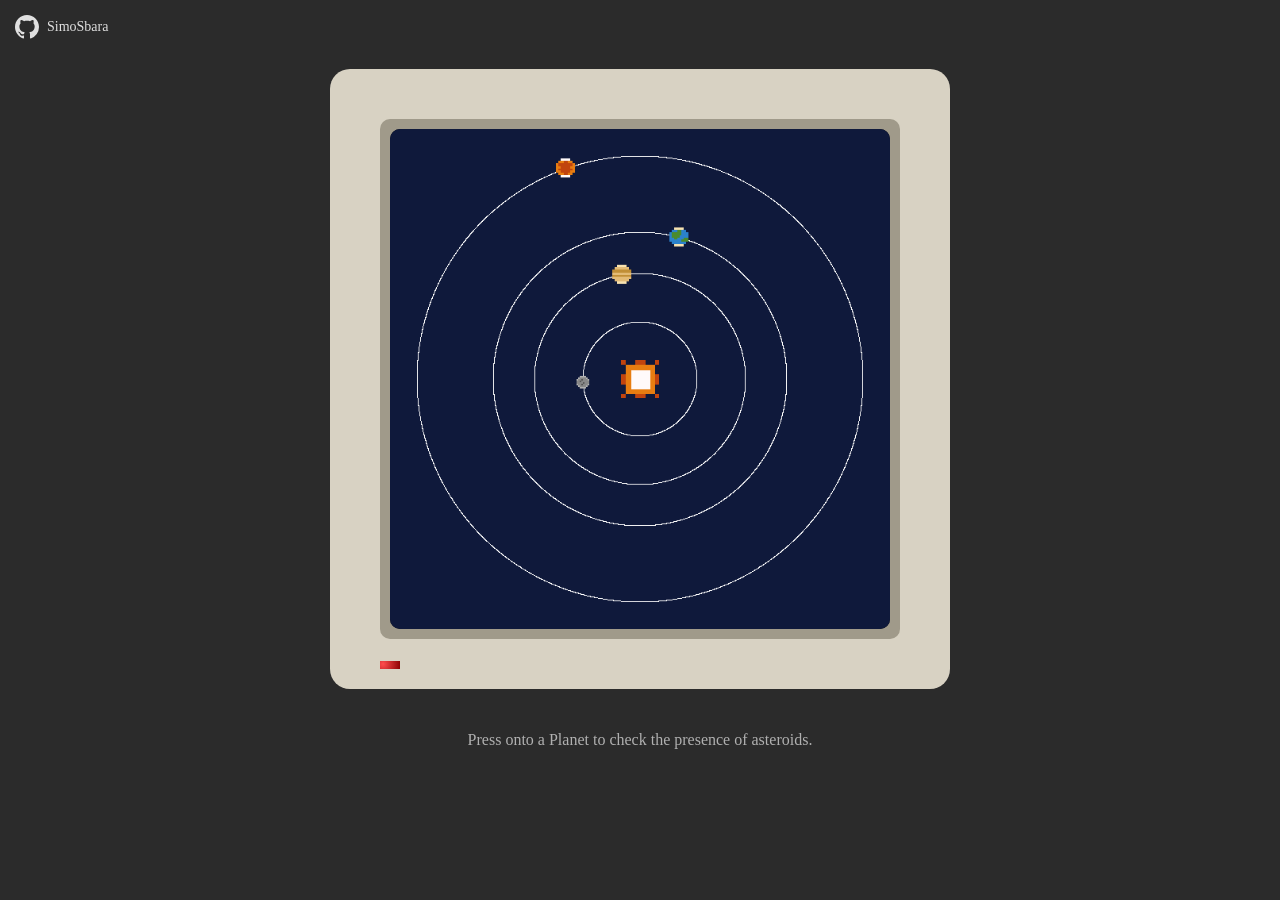
==== commit 2861755f: "Fix orbit estimate + improved graphics on hazard asteroid" ====
--- a/index.html
+++ b/index.html
@@ -60,11 +60,6 @@
             return Math.round((second - first) / (1000 * 60 * 60 * 24));
         }
 
-        function msec_date_diff(first, second) 
-        {        
-            return BigInt(second - first);
-        }
-
         async function init_events()
         {
             const canvas = document.getElementById("buffer")
@@ -126,12 +121,14 @@
             const stream = await WebAssembly.instantiateStreaming(app);
             wasm = stream.instance.exports;
             
-            var j2000 = msec_date_diff(new Date(2000, 1, 1), new Date())
-            var epoch = msec_date_diff(new Date(1970, 1, 1), new Date())
-
-            console.log("j2000 " + j2000)
-            wasm.set_timestamp_since_j2000(j2000)
-            wasm.set_timestamp_since_epoch(epoch)
+            var now = Date.now(); 
+            var j2000_epoch_ms = Date.UTC(2000, 0, 1, 12, 0, 0);
+            var j2000_diff = now - j2000_epoch_ms;
+            var epoch_diff = now;
+
+            console.log("j2000 " + j2000_epoch_ms)
+            wasm.set_timestamp_since_j2000(BigInt(j2000_diff))
+            wasm.set_timestamp_since_epoch(BigInt(epoch_diff))
 
             if(load_asteroids())
                 draw_asteroids()
@@ -151,17 +148,21 @@
                 const tr = document.createElement('tr')
 
                 let namec = wasm.get_asteroid_name(planet, i)
+                let hazard = wasm.is_asteroid_hazardous(planet, i)
                 let timestamp = wasm.get_asteroid_timestamp(planet, i)
 
                 let name = decode_c_str(namec)
+                let style = (hazard) ? "style=\"color: red;\"" : ""
                 let t = timestamp_to_iso(timestamp)
+
+                console.log(style)
 
                 tr.setAttribute('role', 'option')
                 tr.innerHTML = 
                 `
                     <td>
                         <div class="icon">
-                        <div class="icon-label">${name}</div>
+                        <div class="icon-label" ${style}>${name}</div>
                         </div>
                     </td>
                     <td>${t}</td>
@@ -250,13 +251,10 @@
 
         function on_asteroid_click(event)
         {
-            // Trova l'elemento genitore 'tr' più vicino al punto in cui hai cliccato
             const clickedRow = event.target.closest('tr');
             
-            // Se non hai cliccato su una riga, interrompi
             if (!clickedRow) return;
 
-            // 1. Deseleziona TUTTE le righe della tabella
             const tbody = clickedRow.closest('tbody');
 
             const allRows = tbody.querySelectorAll('tr');
@@ -264,11 +262,7 @@
                 row.setAttribute('aria-selected', 'false');
             });
 
-            // 2. Applica la selezione direttamente sull'INTERA riga cliccata
             clickedRow.setAttribute('aria-selected', 'true');
-
-            console.log("i " + clickedRow.sectionRowIndex)
-
             cur_asteroid = clickedRow.sectionRowIndex
         }
 
